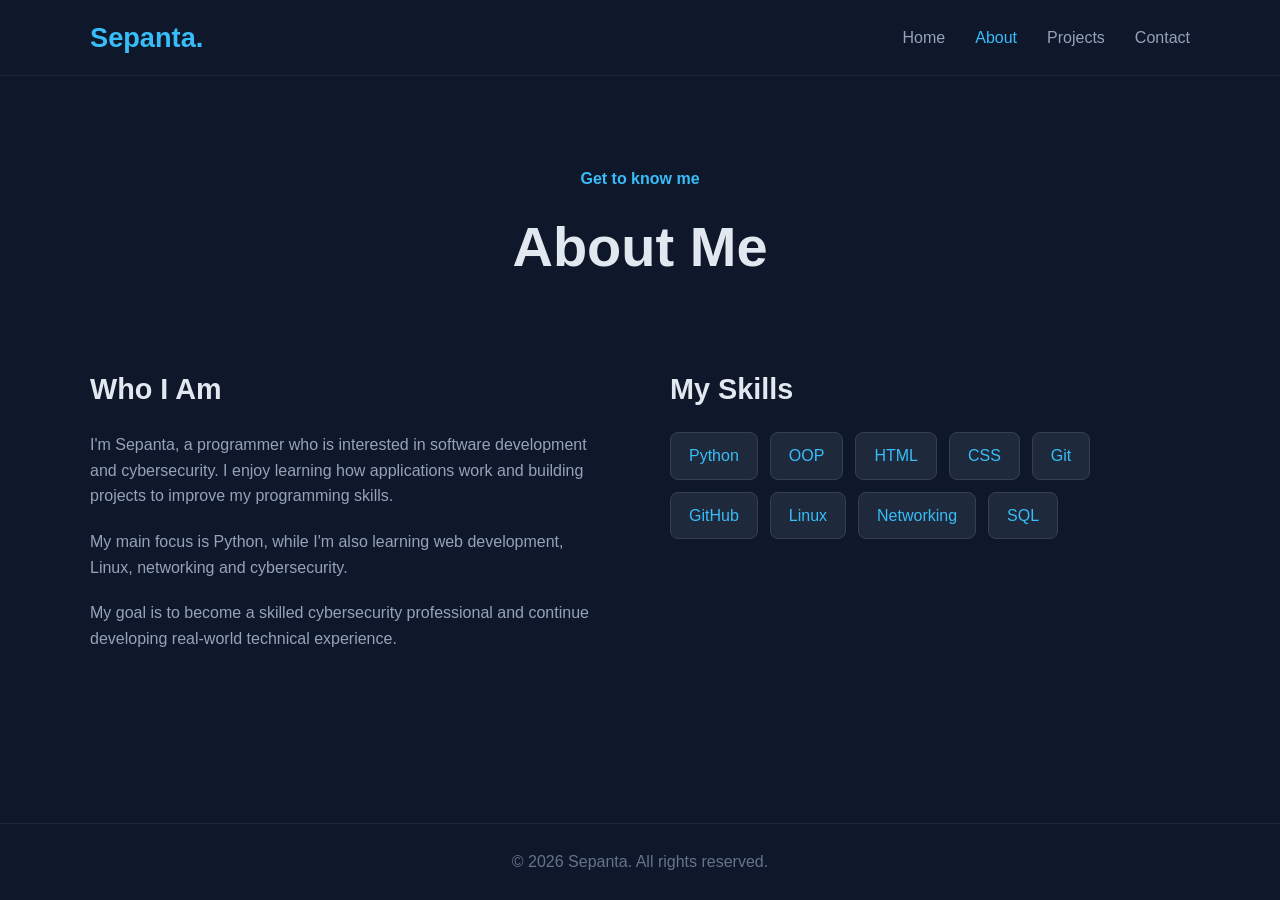
==== about.html @ e8ee0676 "added all the files to my git repo" ====
<!DOCTYPE html>
<html lang="en">
<head>
    <meta charset="UTF-8">
    <meta name="viewport" content="width=device-width, initial-scale=1.0">
    <title>About | Sepanta</title>
    <link rel="stylesheet" href="css/style.css">
</head>
<body>
<header>
    <nav class="navbar">
        <a href="index.html" class="logo">Sepanta.</a>
        <div class="nav-links">
            <a href="index.html">Home</a>
            <a href="about.html" class="active">About</a>
            <a href="projects.html">Projects</a>
            <a href="contact.html">Contact</a>
        </div>
    </nav>
</header>

<main>
    <section class="page-header">
        <p class="subtitle">Get to know me</p>
        <h1>About Me</h1>
    </section>

    <section class="about-section">
        <div class="about-text">
            <h2>Who I Am</h2>
            <p>I'm Sepanta, a programmer who is interested in software development and cybersecurity. I enjoy learning how applications work and building projects to improve my programming skills.</p>
            <p>My main focus is Python, while I'm also learning web development, Linux, networking and cybersecurity.</p>
            <p>My goal is to become a skilled cybersecurity professional and continue developing real-world technical experience.</p>
        </div>

        <div class="skills">
            <h2>My Skills</h2>
            <div class="skill-list">
                <span>Python</span><span>OOP</span><span>HTML</span><span>CSS</span>
                <span>Git</span><span>GitHub</span><span>Linux</span><span>Networking</span><span>SQL</span>
            </div>
        </div>
    </section>
</main>

<footer><p>&copy; 2026 Sepanta. All rights reserved.</p></footer>
</body>
</html>
---- css/style.css ----
* {
    margin: 0;
    padding: 0;
    box-sizing: border-box;
}

html { scroll-behavior: smooth; }

body {
    font-family: Arial, Helvetica, sans-serif;
    background: #0f172a;
    color: #e2e8f0;
    line-height: 1.6;
    min-height: 100vh;
    display: flex;
    flex-direction: column;
}

a { text-decoration: none; color: inherit; }

main {
    width: 90%;
    max-width: 1100px;
    margin: 0 auto;
    flex: 1;
}

header {
    border-bottom: 1px solid #1e293b;
    background: #0f172a;
}

.navbar {
    width: 90%;
    max-width: 1100px;
    margin: 0 auto;
    min-height: 75px;
    display: flex;
    align-items: center;
    justify-content: space-between;
}

.logo {
    font-size: 1.7rem;
    font-weight: 700;
    color: #38bdf8;
}

.nav-links {
    display: flex;
    gap: 30px;
}

.nav-links a {
    color: #94a3b8;
    font-weight: 500;
    transition: 0.3s;
}

.nav-links a:hover,
.nav-links a.active { color: #38bdf8; }

.hero {
    min-height: calc(100vh - 75px);
    display: flex;
    align-items: center;
    justify-content: space-between;
    gap: 60px;
}

.hero-text { max-width: 650px; }

.subtitle {
    color: #38bdf8;
    font-size: 1rem;
    font-weight: 600;
    margin-bottom: 10px;
}

.hero h1 {
    font-size: clamp(3rem, 8vw, 5.5rem);
    line-height: 1;
    margin-bottom: 15px;
}

.hero h2 {
    font-size: 1.7rem;
    color: #cbd5e1;
    margin-bottom: 20px;
}

.hero p:not(.subtitle) {
    color: #94a3b8;
    max-width: 600px;
    font-size: 1.05rem;
}

.hero-image {
    width: 280px;
    height: 280px;
    flex-shrink: 0;
}

.hero-image img {
    width: 100%;
    height: 100%;
    object-fit: cover;
    border-radius: 50%;
    border: 4px solid #38bdf8;
}

.hero-buttons {
    display: flex;
    gap: 15px;
    margin-top: 30px;
}

.btn {
    display: inline-block;
    border: none;
    background: #38bdf8;
    color: #0f172a;
    padding: 12px 24px;
    border-radius: 8px;
    font-weight: 700;
    cursor: pointer;
    transition: 0.3s;
}

.btn:hover {
    transform: translateY(-3px);
    background: #7dd3fc;
}

.btn.secondary {
    background: transparent;
    color: #38bdf8;
    border: 1px solid #38bdf8;
}

.btn.secondary:hover {
    background: #38bdf8;
    color: #0f172a;
}

.page-header {
    text-align: center;
    padding: 90px 0 60px;
}

.page-header h1 {
    font-size: 3.5rem;
    margin-bottom: 15px;
}

.page-header p:last-child {
    color: #94a3b8;
    max-width: 650px;
    margin: 0 auto;
}

.about-section {
    display: grid;
    grid-template-columns: 1fr 1fr;
    gap: 60px;
    padding-bottom: 80px;
}

.about-section h2 {
    font-size: 1.8rem;
    margin-bottom: 20px;
}

.about-text p {
    color: #94a3b8;
    margin-bottom: 20px;
}

.skill-list {
    display: flex;
    flex-wrap: wrap;
    gap: 12px;
}

.skill-list span {
    background: #1e293b;
    color: #38bdf8;
    border: 1px solid #334155;
    padding: 10px 18px;
    border-radius: 8px;
    transition: 0.3s;
}

.skill-list span:hover {
    transform: translateY(-3px);
    border-color: #38bdf8;
}

.projects-grid {
    display: grid;
    grid-template-columns: repeat(3, 1fr);
    gap: 25px;
    padding-bottom: 80px;
}

.project-card {
    background: #1e293b;
    border: 1px solid #334155;
    border-radius: 12px;
    padding: 30px;
    transition: 0.3s;
}

.project-card:hover {
    transform: translateY(-8px);
    border-color: #38bdf8;
}

.project-number {
    color: #38bdf8;
    font-size: 0.9rem;
    font-weight: 700;
    margin-bottom: 20px;
}

.project-card h2 { margin-bottom: 15px; }

.project-card p {
    color: #94a3b8;
    margin-bottom: 25px;
}

.project-link {
    color: #38bdf8;
    font-weight: 600;
}

.project-link:hover { text-decoration: underline; }

.contact-section {
    display: grid;
    grid-template-columns: 1fr 1fr;
    gap: 60px;
    padding-bottom: 80px;
}

.contact-info h2 {
    font-size: 2rem;
    margin-bottom: 20px;
}

.contact-info > p {
    color: #94a3b8;
    margin-bottom: 30px;
}

.contact-item { margin-bottom: 25px; }

.contact-item strong {
    display: block;
    margin-bottom: 5px;
}

.contact-item a { color: #38bdf8; }

.contact-form {
    display: flex;
    flex-direction: column;
    gap: 10px;
}

.contact-form label {
    font-weight: 600;
    margin-top: 10px;
}

.contact-form input,
.contact-form textarea {
    width: 100%;
    padding: 13px;
    border: 1px solid #334155;
    border-radius: 7px;
    background: #1e293b;
    color: #e2e8f0;
    font-family: inherit;
    resize: vertical;
}

.contact-form input:focus,
.contact-form textarea:focus {
    outline: none;
    border-color: #38bdf8;
}

.contact-form .btn {
    margin-top: 15px;
    align-self: flex-start;
}

footer {
    border-top: 1px solid #1e293b;
    text-align: center;
    padding: 25px;
    color: #64748b;
    margin-top: auto;
}

@media (max-width: 800px) {
    .navbar {
        flex-direction: column;
        gap: 15px;
        padding: 20px 0;
    }

    .nav-links {
        gap: 15px;
        flex-wrap: wrap;
        justify-content: center;
    }

    .hero {
        flex-direction: column-reverse;
        text-align: center;
        justify-content: center;
        padding: 60px 0;
    }

    .hero-buttons {
        justify-content: center;
        flex-wrap: wrap;
    }

    .hero-image {
        width: 220px;
        height: 220px;
    }

    .about-section,
    .contact-section {
        grid-template-columns: 1fr;
        gap: 40px;
    }

    .projects-grid { grid-template-columns: 1fr; }

    .page-header h1 { font-size: 2.8rem; }
}

@media (max-width: 500px) {
    main { width: 92%; }

    .hero h1 { font-size: 3.5rem; }

    .hero h2 { font-size: 1.3rem; }

    .nav-links { font-size: 0.9rem; }
}
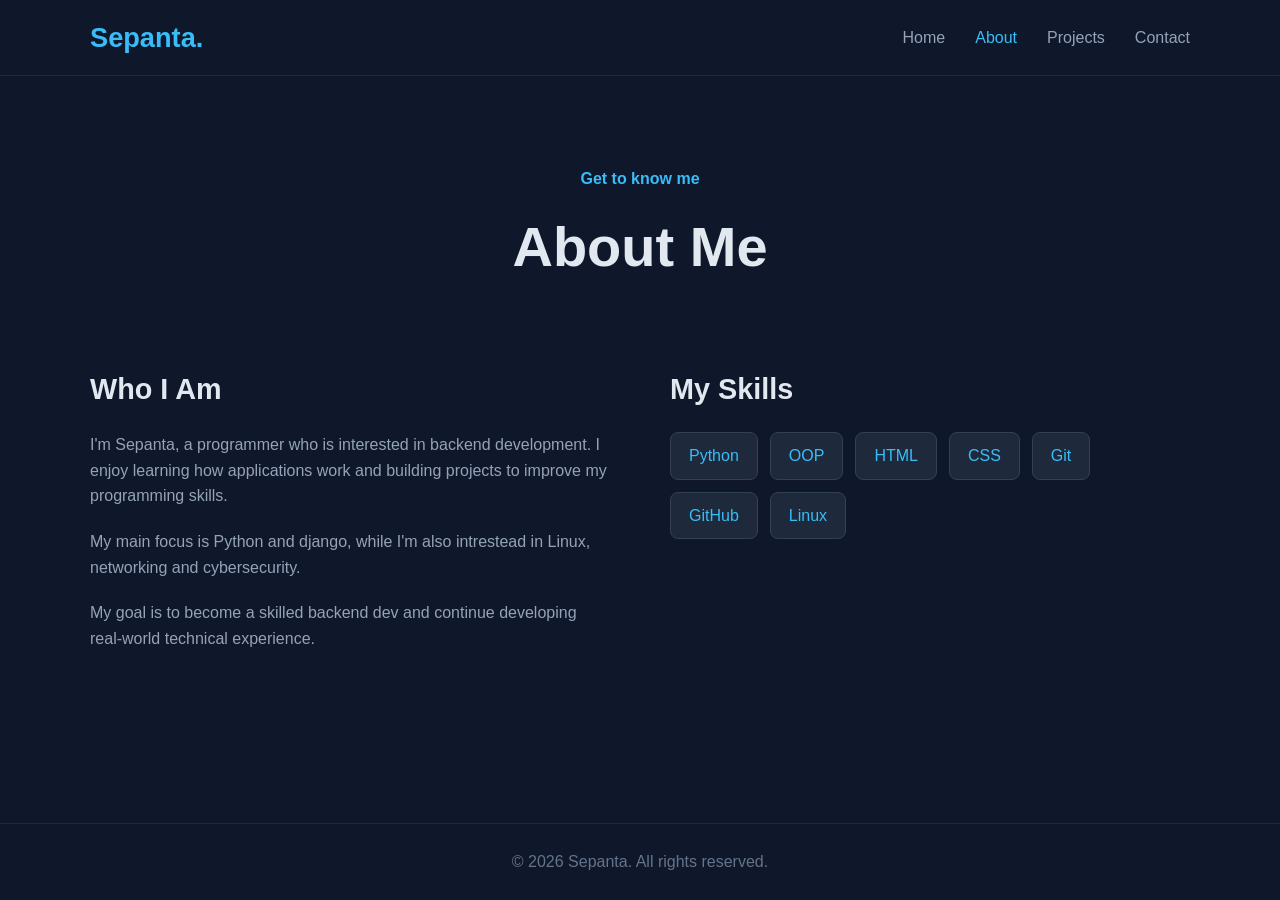
==== commit 35e29def: "added my profile pic" ====
--- a/about.html
+++ b/about.html
@@ -28,16 +28,16 @@
     <section class="about-section">
         <div class="about-text">
             <h2>Who I Am</h2>
-            <p>I'm Sepanta, a programmer who is interested in software development and cybersecurity. I enjoy learning how applications work and building projects to improve my programming skills.</p>
-            <p>My main focus is Python, while I'm also learning web development, Linux, networking and cybersecurity.</p>
-            <p>My goal is to become a skilled cybersecurity professional and continue developing real-world technical experience.</p>
+            <p>I'm Sepanta, a programmer who is interested in backend development. I enjoy learning how applications work and building projects to improve my programming skills.</p>
+            <p>My main focus is Python and django, while I'm also intrestead in Linux, networking and cybersecurity.</p>
+            <p>My goal is to become a skilled backend dev and continue developing real-world technical experience.</p>
         </div>
 
         <div class="skills">
             <h2>My Skills</h2>
             <div class="skill-list">
                 <span>Python</span><span>OOP</span><span>HTML</span><span>CSS</span>
-                <span>Git</span><span>GitHub</span><span>Linux</span><span>Networking</span><span>SQL</span>
+                <span>Git</span><span>GitHub</span><span>Linux</span>
             </div>
         </div>
     </section>
